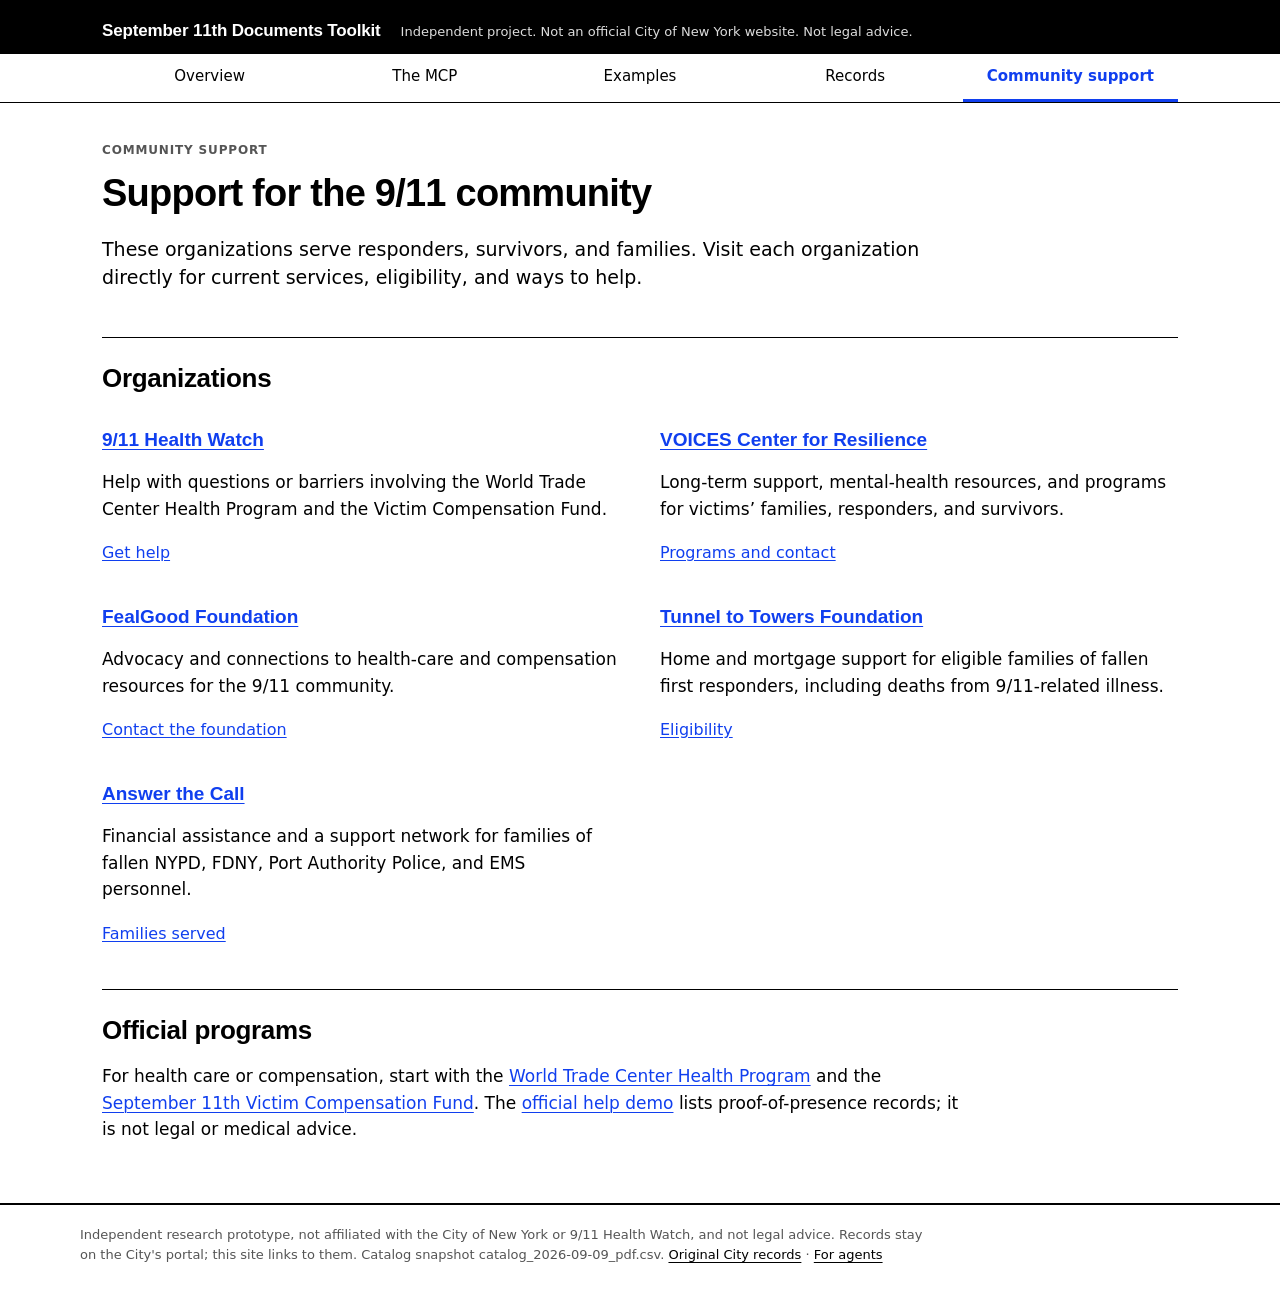
==== docs/community.html @ 44310d8b "Add community support and polish site" ====
<!DOCTYPE html>
<html lang="en" data-theme="light">
<head>
<meta charset="utf-8">
<meta http-equiv="Content-Security-Policy" content="default-src 'none'; script-src 'self'; style-src 'self'; img-src 'self' data:; connect-src 'self'; object-src 'none'; base-uri 'none'; form-action 'none'">
<meta name="referrer" content="no-referrer">
<meta name="viewport" content="width=device-width, initial-scale=1">
<title>Community support · September 11th Documents Toolkit</title>
<meta name="description" content="Verified links to organizations that support people affected by September 11, including responders, survivors, and families of fallen first responders.">
<link rel="canonical" href="https://pranava0x0.github.io/sept11documents-mcp/community.html">
<link rel="stylesheet" href="assets/site.css?v=6f485c01">
</head>
<body>
<a class="skip" href="#main">Skip to main content</a>
<!-- BUILD:mast -->
<header class="mast"><div class="in"><a class="word" href="index.html">September 11th Documents Toolkit</a><span class="note">Independent project. Not an official City of New York website. Not legal advice.</span></div></header>
<nav class="top" aria-label="Pages"><div class="in"><ul>
<li><a href="index.html">Overview</a></li><li><a href="toolkit.html">The MCP</a></li><li><a href="examples.html">Examples</a></li><li><a href="records.html">Records</a></li><li><a href="community.html" aria-current="page">Community support</a></li>
</ul></div></nav>
<!-- /BUILD:mast -->
<main id="main">
<section>
<p class="eyebrow">Community support</p>
<h1>Support for the 9/11 community</h1>
<p class="intro">These organizations serve responders, survivors, and families. Visit each organization directly for current services, eligibility, and ways to help.</p>
</section>
<section>
<h2>Organizations</h2>
<div class="two">
<article><h3><a href="https://www.911healthwatch.org/">9/11 Health Watch</a></h3><p>Help with questions or barriers involving the World Trade Center Health Program and the Victim Compensation Fund.</p><p><a class="cite" href="https://www.911healthwatch.org/if-you-need-help/">Get help</a></p></article>
<article><h3><a href="https://voicescenter.org/about">VOICES Center for Resilience</a></h3><p>Long-term support, mental-health resources, and programs for victims’ families, responders, and survivors.</p><p><a class="cite" href="https://voicescenter.org/">Programs and contact</a></p></article>
<article><h3><a href="https://fealgoodfoundation.com/">FealGood Foundation</a></h3><p>Advocacy and connections to health-care and compensation resources for the 9/11 community.</p><p><a class="cite" href="https://fealgoodfoundation.com/contact/">Contact the foundation</a></p></article>
<article><h3><a href="https://t2t.org/fallen-first-responder-home-program/">Tunnel to Towers Foundation</a></h3><p>Home and mortgage support for eligible families of fallen first responders, including deaths from 9/11-related illness.</p><p><a class="cite" href="https://t2t.org/fallen-first-responder-home-program/eligibility/">Eligibility</a></p></article>
<article><h3><a href="https://www.answerthecall.org/">Answer the Call</a></h3><p>Financial assistance and a support network for families of fallen NYPD, FDNY, Port Authority Police, and EMS personnel.</p><p><a class="cite" href="https://www.answerthecall.org/our-families/">Families served</a></p></article>
</div>
</section>
<section>
<h2>Official programs</h2>
<p>For health care or compensation, start with the <a href="https://www.cdc.gov/wtc/index.html">World Trade Center Health Program</a> and the <a href="https://www.vcf.gov/">September 11th Victim Compensation Fund</a>. The <a href="examples.html#demo-help">official help demo</a> lists proof-of-presence records; it is not legal or medical advice.</p>
</section>
</main>
<!-- BUILD:footer -->
<footer><div class="in">
<p>Independent research prototype, not affiliated with the City of New York or 9/11 Health Watch, and not legal advice. Records stay on the City's portal; this site links to them. Catalog snapshot catalog_2026-09-09_pdf.csv. <a href="https://sept11documents.cityofnewyork.us/">Original City records</a> · <a href="llms.txt">For agents</a></p>
</div></footer>
<!-- /BUILD:footer -->
<script src="assets/site.js?v=ef2e5dd4" defer></script>
</body>
</html>
---- docs/assets/site.css ----
:root{--bg:#ffffff;--surface:#ffffff;--surface-2:#eeeeee;--border:#dddddd;--rule:#000000;--text:#000000;--text-muted:#555555;--accent:#103fef;--on-accent:#ffffff;--accent-hover:#050560;--caution:#ffb320;--on-caution:#000000;--error:#ec131e;--on-error:#ffffff;--success:#00b703;--on-success:#000000;--font-sans:-apple-system,BlinkMacSystemFont,"Segoe UI",system-ui,"Helvetica Neue",Arial,sans-serif;--font-head:"Helvetica Neue",-apple-system,BlinkMacSystemFont,"Segoe UI",Arial,sans-serif;--font-mono:ui-monospace,"SF Mono",Menlo,Consolas,monospace;--measure:860px;--mast-bg:#000000;--on-mast:#ffffff;--on-mast-muted:#dddddd;font-feature-settings:"tnum"}
[data-theme="dark"]{--bg:#111111;--surface:#161616;--surface-2:#222222;--border:#333333;--rule:#ffffff;--text:#f2f2f2;--text-muted:#b0b0b0;--accent:#8ab4ff;--on-accent:#000000;--accent-hover:#b5dbff;--error:#ff6b6b;--on-error:#000000;--success:#5ee27a;--on-success:#000000}
@media (prefers-color-scheme:dark){:root:not([data-theme="light"]){--bg:#111111;--surface:#161616;--surface-2:#222222;--border:#333333;--rule:#ffffff;--text:#f2f2f2;--text-muted:#b0b0b0;--accent:#8ab4ff;--on-accent:#000000;--accent-hover:#b5dbff;--error:#ff6b6b;--on-error:#000000;--success:#5ee27a;--on-success:#000000}}
*{box-sizing:border-box}
html{scroll-behavior:smooth}
@media (prefers-reduced-motion:reduce){html{scroll-behavior:auto}*{transition:none!important}}
body{margin:0;background:var(--bg);color:var(--text);font-family:var(--font-sans);font-size:17px;line-height:1.55;overflow-wrap:break-word}
a{color:var(--accent);text-decoration-thickness:1px;text-underline-offset:3px;transition:color 120ms}
a:hover{color:var(--accent-hover)}
a:focus-visible,button:focus-visible,summary:focus-visible{outline:3px solid var(--accent);outline-offset:2px}
.skip{position:absolute;left:-999px;top:8px;background:var(--accent);color:var(--on-accent);padding:8px 12px}
.skip:focus{left:8px;z-index:10}
.mast{border-top:8px solid var(--rule);background:var(--mast-bg);color:var(--on-mast)}
.mast .in{max-width:1120px;margin:0 auto;padding:10px 22px;display:flex;flex-wrap:wrap;align-items:baseline;gap:4px 20px}
.mast .word{font-family:var(--font-head);font-weight:700;font-size:17px;letter-spacing:-.01em;color:var(--on-mast);text-decoration:none}
.mast .note{font-size:13px;line-height:1.4;color:var(--on-mast-muted)}
nav.top{border-bottom:1px solid var(--rule)}
nav.top .in{max-width:1120px;margin:0 auto;padding:0 22px}
nav.top ul{list-style:none;margin:0;padding:0;display:flex;flex-wrap:wrap;gap:0 22px}
nav.top li a{display:inline-block;padding:10px 0;font-size:15px;font-weight:500;color:var(--text);text-decoration:none;border-bottom:3px solid transparent}
nav.top li a:hover{border-bottom-color:var(--accent);color:var(--text)}
main{max-width:1120px;margin:0 auto;padding:0 22px}
section{padding:26px 0;border-bottom:1px solid var(--rule)}
section:last-of-type{border-bottom:0}
h1{font-family:var(--font-head);font-weight:700;font-size:38px;line-height:1.15;letter-spacing:-.02em;margin:0 0 12px;max-width:var(--measure)}
h2{font-family:var(--font-head);font-weight:700;font-size:26px;line-height:1.15;letter-spacing:-.012em;margin:0 0 12px}
h3{font-family:var(--font-head);font-weight:600;font-size:19px;line-height:1.3;margin:22px 0 8px}
@media (max-width:639px){body{font-size:16px}h1{font-size:27px}h2{font-size:22px}h3{font-size:18px}}
p,li{max-width:var(--measure)}
.intro{font-size:19px;line-height:1.5;font-weight:400;max-width:var(--measure)}
@media (max-width:639px){.intro{font-size:17px}}
.muted{color:var(--text-muted)}
.ledger{display:grid;grid-template-columns:repeat(auto-fill,minmax(205px,1fr));gap:0;border-top:1px solid var(--rule);border-left:1px solid var(--rule);margin:20px 0}
.ledger div{border-right:1px solid var(--rule);border-bottom:1px solid var(--rule);padding:11px 14px}
.ledger b{display:block;font-family:var(--font-head);font-size:26px;line-height:1.15;font-weight:700;letter-spacing:-.02em}
.ledger span{display:block;font-size:15px;line-height:1.45;color:var(--text-muted);margin-top:3px}
.ledger .cite{font-size:13px}
.cite{font-size:.94em;color:var(--accent);text-decoration:underline;text-underline-offset:2px;white-space:normal;overflow-wrap:break-word}
.cite:hover{color:var(--accent-hover)}
/* Column widths as classes: a page CSP of style-src 'self' blocks a style attribute,
   so an inline width silently stops applying. */
.w14{width:14%}
.w22{width:22%}
.w25{width:25%}
.w26{width:26%}
.w30{width:30%}
.w32{width:32%}
.w40{width:40%}
.w50{width:50%}
.w52{width:52%}
.w70{width:70%}
table{border-collapse:collapse;width:100%;font-size:15px;margin:10px 0 4px}
/* A tablet-width window scrolls the table sideways; it never squeezes a column
   until a word breaks mid-syllable. Phones get the stacked shape below. */
.tw{overflow-x:auto}
.tw>table{min-width:640px;table-layout:fixed}
.tw>table td{overflow-wrap:break-word}
th,td{text-align:left;vertical-align:top;padding:8px 12px 8px 0;border-bottom:1px solid var(--border)}
th{border-bottom:2px solid var(--rule);font-weight:600}
.cellnote{display:block;margin-top:6px;color:var(--text-muted);font-size:15px;line-height:1.45}
.badge{display:inline-block;font-size:14px;font-weight:600;padding:1px 8px;border:1px solid var(--rule);border-radius:999px;white-space:nowrap}
.badge.met{background:var(--success);color:var(--on-success);border-color:transparent}
.badge.partial,.badge.notvisible{background:var(--caution);color:var(--on-caution);border-color:transparent}
.badge.upcoming{background:var(--surface-2);color:var(--text)}
.badge.p0{background:var(--rule);color:var(--bg)}
.badge.built{background:var(--success);color:var(--on-success);border-color:transparent}
.btn{display:inline-block;background:var(--accent);color:var(--on-accent);padding:12px 18px;font-weight:600;text-decoration:none;font-size:16px;transition:background 120ms}
.btn:hover{background:var(--accent-hover);color:var(--on-accent)}
.btn.alt{background:transparent;color:var(--text);border:2px solid var(--rule)}
.btn.alt:hover{color:var(--accent);border-color:var(--accent)}
pre{background:var(--surface-2);border-left:4px solid var(--rule);padding:14px 16px;overflow-x:auto;font-family:var(--font-mono);font-size:15px;line-height:1.5;margin:8px 0 16px}
code{overflow-wrap:break-word;font-family:var(--font-mono);font-size:.92em}
ol.steps{counter-reset:s;list-style:none;padding:0;margin:0}
ol.steps li{position:relative;padding-left:44px;margin:0 0 14px;max-width:var(--measure)}
ol.steps li::before{counter-increment:s;content:counter(s);position:absolute;left:0;top:2px;width:30px;height:30px;border:2px solid var(--rule);font-family:var(--font-head);font-weight:700;display:flex;align-items:center;justify-content:center;font-size:15px}
.tl{display:grid;grid-template-columns:minmax(0,1fr) minmax(0,1fr);gap:0;border-top:1px solid var(--rule);margin-top:16px}
.tl>div{padding:16px 18px 18px 0;border-bottom:1px solid var(--border)}
.tl>div:nth-child(odd){border-right:1px solid var(--rule)}
.tl>div:nth-child(even){padding-left:18px;padding-right:0}
.tl h4{margin:0 0 6px;font-size:16px;font-weight:600}
.tl p{margin:0 0 8px;font-size:16px}
.tl blockquote{margin:0 0 8px;padding-left:12px;border-left:3px solid var(--border);font-size:16px}
.tl .hd{background:var(--surface-2);font-weight:600;font-size:16px;padding:10px 12px}
@media (max-width:899px){.tl{grid-template-columns:1fr}.tl>div:nth-child(odd){border-right:0}.tl>div:nth-child(even){padding-left:0}}
footer{border-top:8px solid var(--rule);margin-top:40px;padding:28px 22px 48px;font-size:15px;color:var(--text-muted)}
footer .in{max-width:1120px;margin:0 auto}
footer a{color:var(--text)}
ul.plain{padding-left:20px}
/* minmax(0,1fr), not 1fr: a long <code> path sets a column's min-content
   width and pushes the grid past the viewport between 900 and 1100px. */
.two{display:grid;grid-template-columns:minmax(0,1fr) minmax(0,1fr);gap:0 40px}
@media (max-width:899px){.two{grid-template-columns:1fr}}

/* Small phones (iPhone SE and narrower): more room for the words, one figure per row. */
@media (max-width:380px){
main{padding:0 16px}
h1{font-size:25px}
.ledger{grid-template-columns:1fr}
}

@media (max-width:639px){
/* On a phone the same eight figures read as rows: the number in a fixed column,
   its caption beside it. Boxed tiles spent most of their height on padding and
   on captions wrapping in a 150px column. Declared after the base .ledger rule:
   same specificity, so source order decides. */
.ledger{display:block;border-left:0;margin:16px 0}
.ledger div{display:flex;gap:12px;align-items:baseline;border-right:0;padding:7px 0}
.ledger b{flex:0 0 82px;font-size:19px;text-align:right}
.ledger span{margin-top:0;font-size:14px;line-height:1.4}
.ledger .cite{font-size:12px}
}

/* Phones and small tablets: the same table, read as labelled rows. `thead`
   goes away and each cell carries its column name, so no column of prose has
   to survive at 90px wide. Columns return at 768px, where four of them fit. */
@media (max-width:767px){
.tw{overflow-x:visible}
.tw>table{min-width:0;display:block;font-size:16px}
/* Kept in the accessibility tree, out of the layout: a clipped thead whose
   row and cells still lay out as table parts reports a false width. */
.tw>table>thead{position:absolute;width:1px;height:1px;overflow:hidden;clip-path:inset(50%);white-space:nowrap}
.tw>table>thead>tr,.tw>table>thead>tr>th{display:block;width:1px;overflow:hidden;padding:0;border:0}
.tw>table>tbody{display:block}
.tw>table>tbody>tr{display:block;padding:14px 0 4px;border-bottom:1px solid var(--border)}
.tw>table>tbody>tr:first-child{padding-top:4px}
.tw>table>tbody>tr>td{display:block;padding:0 0 10px;border-bottom:0}
.tw>table>tbody>tr>td:before{content:attr(data-label);display:block;margin-bottom:2px;font-size:13px;letter-spacing:.08em;text-transform:uppercase;color:var(--text-muted)}
.tw>table>tbody>tr>td[data-label=""]:before{display:none}
}

/* Shared page links stay reachable while reading reference material. */
nav.top{position:sticky;top:0;z-index:20;background:var(--bg)}
main section[id]{scroll-margin-top:64px}
/* Folds: a section's lead stays visible; its bulk opens on request. */
.fold{border-top:1px solid var(--border);margin:12px 0 4px}
.fold>summary{cursor:pointer;list-style:none;padding:10px 28px 10px 0;font-weight:600;position:relative}
.fold>summary::-webkit-details-marker{display:none}
.fold>summary:after{content:"+";position:absolute;right:4px;top:8px;font-family:var(--font-mono);font-size:20px;line-height:1;color:var(--text-muted)}
.fold[open]>summary:after{content:"\2212"}
.fold>summary:hover{color:var(--accent)}
.fold>summary:focus-visible{outline:3px solid var(--accent);outline-offset:2px}
.fold .foldbody{animation:unfold 180ms ease-out}
@keyframes unfold{from{opacity:0;transform:translateY(-4px)}to{opacity:1;transform:none}}
@media (prefers-reduced-motion:reduce){.fold .foldbody{animation:none}}
@media print{.fold .foldbody{display:block!important}.fold>summary:after{content:""}}

/* Research examples are independent records, not paired evidence. */
.tl{grid-template-columns:1fr}
.tl>div:nth-child(odd){border-right:0}
.tl>div:nth-child(even){padding-left:0}
.cite{white-space:normal;overflow-wrap:break-word}

/* Compact, direct navigation on every width. No mobile menu to open first. */
[hidden]{display:none!important}
nav.top ul{display:grid;grid-template-columns:repeat(5,minmax(0,1fr));gap:0;padding:0}
nav.top li{min-width:0}
nav.top li a{display:flex;align-items:center;justify-content:center;min-height:48px;padding:8px 4px;text-align:center;line-height:1.25}
nav.top li a[aria-current="page"]{border-bottom-color:var(--accent);font-weight:700;color:var(--accent)}
footer{margin-top:18px;padding:16px 22px 24px;border-top:2px solid var(--rule);font-size:13px}
footer p{margin:4px 0}
.workspace-intro{padding:22px 0 16px}
.workspace-intro h1{font-size:34px;margin:4px 0 8px}
.workspace-intro p{margin:0;max-width:none}
.eyebrow{font-size:12px;font-weight:600;letter-spacing:.07em;text-transform:uppercase;color:var(--text-muted)}
.workspace{border:1px solid var(--rule)}
.demo-tabs{display:grid;grid-template-columns:repeat(3,minmax(0,1fr));background:var(--surface-2);border-bottom:1px solid var(--rule)}
.demo-tabs a{display:flex;align-items:center;justify-content:center;text-align:center;min-height:48px;padding:8px;font-size:15px;line-height:1.3;font-weight:600;color:var(--text);text-decoration:none;border-bottom:3px solid transparent}
.demo-tabs a[aria-selected="true"]{border-bottom-color:var(--accent);color:var(--accent);background:var(--bg)}
.demo-panel{padding:20px;border:0;scroll-margin-top:64px}
.demo-heading{display:flex;align-items:baseline;justify-content:space-between;gap:10px;margin-bottom:18px}
.demo-heading h2{font-size:23px;margin:0}
.demo-label{font-size:12px;white-space:nowrap;color:var(--text-muted)}
.demo-grid{display:grid;grid-template-columns:minmax(0,1.65fr) minmax(0,1fr);gap:28px}
.demo-primary{min-width:0}
.demo-primary label{display:block;font-size:14px;font-weight:600;margin-bottom:5px}
select{font:inherit;font-size:16px;border:1px solid var(--rule);border-radius:0;min-height:44px;padding:8px 32px 8px 10px;width:100%;color:var(--text);background:var(--bg)}
select:focus-visible,.demo-panel:focus-visible{outline:3px solid var(--accent);outline-offset:2px}
.demo-context{border-left:1px solid var(--border);padding-left:24px;font-size:15px}
.demo-context h3{font-size:16px;margin:0 0 6px}
.demo-context h3:not(:first-child){margin-top:18px}
.demo-context p{margin:0 0 12px}
.tool-path{font-size:13px;line-height:1.7}
.record-result,.budget-result{margin-top:16px}
.context-item,.research-path{margin-top:20px;padding-top:16px;border-top:1px solid var(--border)}
.context-item:first-of-type,.research-path:first-of-type{margin-top:16px}
.context-item h3,.research-path h3{margin:4px 0 8px;font-size:20px}
.release-metrics{display:grid;grid-template-columns:repeat(4,minmax(0,1fr));border:1px solid var(--border);margin:12px 0}
.release-metrics div{padding:12px;border-right:1px solid var(--border)}
.release-metrics div:last-child{border-right:0}
.release-metrics b,.release-metrics span{display:block}.release-metrics b{font-size:24px}.release-metrics span{font-size:13px;color:var(--text-muted)}
.release-result{margin-top:16px}.release-result h3{margin:5px 0 8px;font-size:20px}
.collection-result{margin-top:16px}.collection-result h3{margin:5px 0 8px;font-size:20px}
.release-timeline{list-style:none;margin:16px 0;padding:0;border-left:2px solid var(--accent)}
.release-timeline li{display:grid;gap:5px;padding:0 0 20px 18px;position:relative}.release-timeline li:before{content:"";position:absolute;left:-7px;top:5px;width:10px;height:10px;background:var(--accent);border-radius:50%}
.release-timeline b{font-size:14px}.release-timeline span{display:block}.release-timeline .muted{font-size:13px}
.record-result h3,.budget-result h3{margin:4px 0 10px;font-size:21px}
.record-result .eyebrow,.budget-result .eyebrow{margin:0}
.record-result blockquote{font-family:Georgia,"Times New Roman",serif;font-size:21px;line-height:1.5;margin:12px 0;border-left:3px solid var(--accent);padding-left:16px}
.result-note{font-size:13px;line-height:1.45;color:var(--text-muted)}
.result-actions{display:flex;flex-wrap:wrap;align-items:center;gap:8px}
.result-actions .btn{padding:10px 14px;min-height:44px;font-size:15px}
.quiet{font:inherit;font-size:14px;min-height:44px;border:1px solid var(--border);background:var(--bg);color:var(--text);padding:8px 12px;cursor:pointer}
.quiet:hover{border-color:var(--accent);color:var(--accent)}
.source-id{font-size:14px;margin:10px 0 0}
#copy-status:empty{display:none}
.amount{font-size:32px;font-weight:700;letter-spacing:-.02em;margin:6px 0}
.budget-result p:not(.amount):not(.eyebrow){margin:6px 0}
.source-link{display:inline-block;padding:8px 0;font-size:14px}
.evidence-stages{display:grid;grid-template-columns:repeat(5,minmax(0,1fr));margin-top:10px;border:1px solid var(--border)}
.evidence-stages button{font:inherit;font-size:13px;line-height:1.25;min-height:44px;padding:8px 4px;border:0;background:var(--bg);color:var(--text);cursor:pointer}
.evidence-stages button+button{border-left:1px solid var(--border)}
.evidence-stages button[aria-pressed="true"]{background:var(--rule);color:var(--bg)}
.evidence-stages .state{display:block;font-size:11px;font-weight:400;letter-spacing:.05em;text-transform:uppercase;color:var(--text-muted)}
.evidence-stages button[aria-pressed="true"] .state{color:var(--bg)}
.stage-notes{margin:0}
.stage-notes>div{border-bottom:1px solid var(--border);padding:12px 0}
.stage-notes dt{font-size:17px;font-weight:600;margin:0 0 5px}
.stage-notes dd{margin:0;font-size:14px;line-height:1.5}
.stage-notes .next{display:block;margin-top:6px;color:var(--text-muted)}
.help-result h4,.budget-result h4{font-size:16px;margin:18px 0 6px}
.facts{display:grid;grid-template-columns:132px minmax(0,1fr);gap:6px 14px;margin:10px 0;font-size:15px;line-height:1.5}
.facts>div{display:contents}
.facts dt{font-weight:600}
.facts dd{margin:0}
q{quotes:"\201C" "\201D"}
.rules,.lanes,.statements{list-style:none;padding:0;margin:0}
.statements>li{padding:7px 0;border-bottom:1px solid var(--border);font-size:16px;line-height:1.5}
#statements h3{margin-top:20px}
.rules>li,.lanes>li{padding:7px 0;border-bottom:1px solid var(--border);font-size:15px;line-height:1.5}
.lanes>li>b{display:block;margin-bottom:3px}
.lanes ul{margin:0;padding-left:18px}
.lanes li li{margin:3px 0}
.official{font-size:14px;margin:12px 0 0}
.folder-search{margin-top:8px}
.search-row{display:flex;gap:8px}
.search-row input{font:inherit;font-size:16px;flex:1;min-width:0;border:1px solid var(--rule);border-radius:0;min-height:44px;padding:8px 10px;background:var(--bg);color:var(--text)}
.search-row input:focus-visible{outline:3px solid var(--accent);outline-offset:2px}
.search-row .btn{padding:10px 14px;min-height:44px;font-size:15px}
.folder-results{list-style:none;padding:0;margin:8px 0 0;border-top:1px solid var(--border)}
.folder-results li{padding:8px 0;border-bottom:1px solid var(--border);font-size:15px;line-height:1.45}
.folder-results b{display:block;font-weight:600;overflow-wrap:anywhere}
.folder-results .meta{color:var(--text-muted)}
.due-list li{display:flex;gap:10px;flex-wrap:wrap;align-items:baseline;padding:7px 0;border-bottom:1px solid var(--border);font-size:15px}
.due-list b{font-weight:600;white-space:nowrap}
.example{margin-top:18px;border-top:1px solid var(--border);padding-top:12px}
.example h3{margin:4px 0 8px;font-size:19px}
.example pre.response{max-height:440px;overflow:auto;font-size:13px}
.example pre.request{font-size:14px}
#example-choice{max-width:var(--measure)}
.help-strip{display:flex;flex-wrap:wrap;justify-content:space-between;gap:4px 20px;font-size:13px;padding:14px 0}
.help-strip p{margin:0}
.demo-home .ledger{margin:14px 0;grid-template-columns:1fr}
.demo-home .ledger div{display:flex;align-items:baseline;gap:14px}
.demo-home .ledger b{font-size:24px;min-width:146px}
@media (max-width:899px){
  .demo-grid{grid-template-columns:minmax(0,1fr) minmax(0,1fr);gap:20px}
  .demo-context{padding-left:20px}
  .demo-label{display:none}
}
@media (max-width:639px){
  .demo-tabs{grid-template-columns:repeat(2,minmax(0,1fr))}
  .demo-tabs a:nth-child(n+3){border-top:1px solid var(--border)}
  .evidence-stages{grid-template-columns:1fr}
  .evidence-stages button{text-align:left;padding:8px 10px}
  .evidence-stages button+button{border-left:0;border-top:1px solid var(--border)}
  .evidence-stages .state{display:inline;margin-left:8px}
  .facts{grid-template-columns:1fr;gap:2px 0}
  .facts dt{margin-top:8px}
  main,nav.top .in{padding-left:14px;padding-right:14px}
  .mast .in{padding:8px 14px;gap:2px}
  .mast .word{font-size:15px}
  .mast .note{font-size:11px}
  nav.top li a{font-size:12px}
  .workspace-intro{padding:16px 0 12px}
  .workspace-intro h1{font-size:27px}
  .workspace-intro>p:not(.eyebrow){font-size:15px;line-height:1.4}
  .demo-tabs a{font-size:13px;padding:8px 5px}
  .demo-panel{padding:14px}
  .demo-heading{margin-bottom:12px}
  .demo-heading h2{font-size:19px}
  .demo-grid{display:block}
  .demo-context{border-left:0;border-top:1px solid var(--border);padding:12px 0 0;margin-top:14px}
  .demo-context h3,.demo-context .tool-path{display:none}
  .demo-context p{font-size:13px;margin:0 0 8px}
  .release-metrics{grid-template-columns:repeat(2,minmax(0,1fr))}.release-metrics div:nth-child(2){border-right:0}.release-metrics div:nth-child(n+3){border-top:1px solid var(--border)}
  .record-result h3{font-size:19px}
  .record-result blockquote{font-size:18px;margin:10px 0;padding-left:12px}
  .record-result .eyebrow{font-size:10px}
  .demo-home .ledger b{font-size:21px;min-width:130px;text-align:left;flex:auto}
  .demo-home .ledger span{font-size:14px}
}
@media print{nav.top,.demo-tabs,.copy-citation,.evidence-stages,.folder-search{display:none}.demo-panel{break-inside:avoid}.workspace{border:0}.example pre.response{max-height:none}}
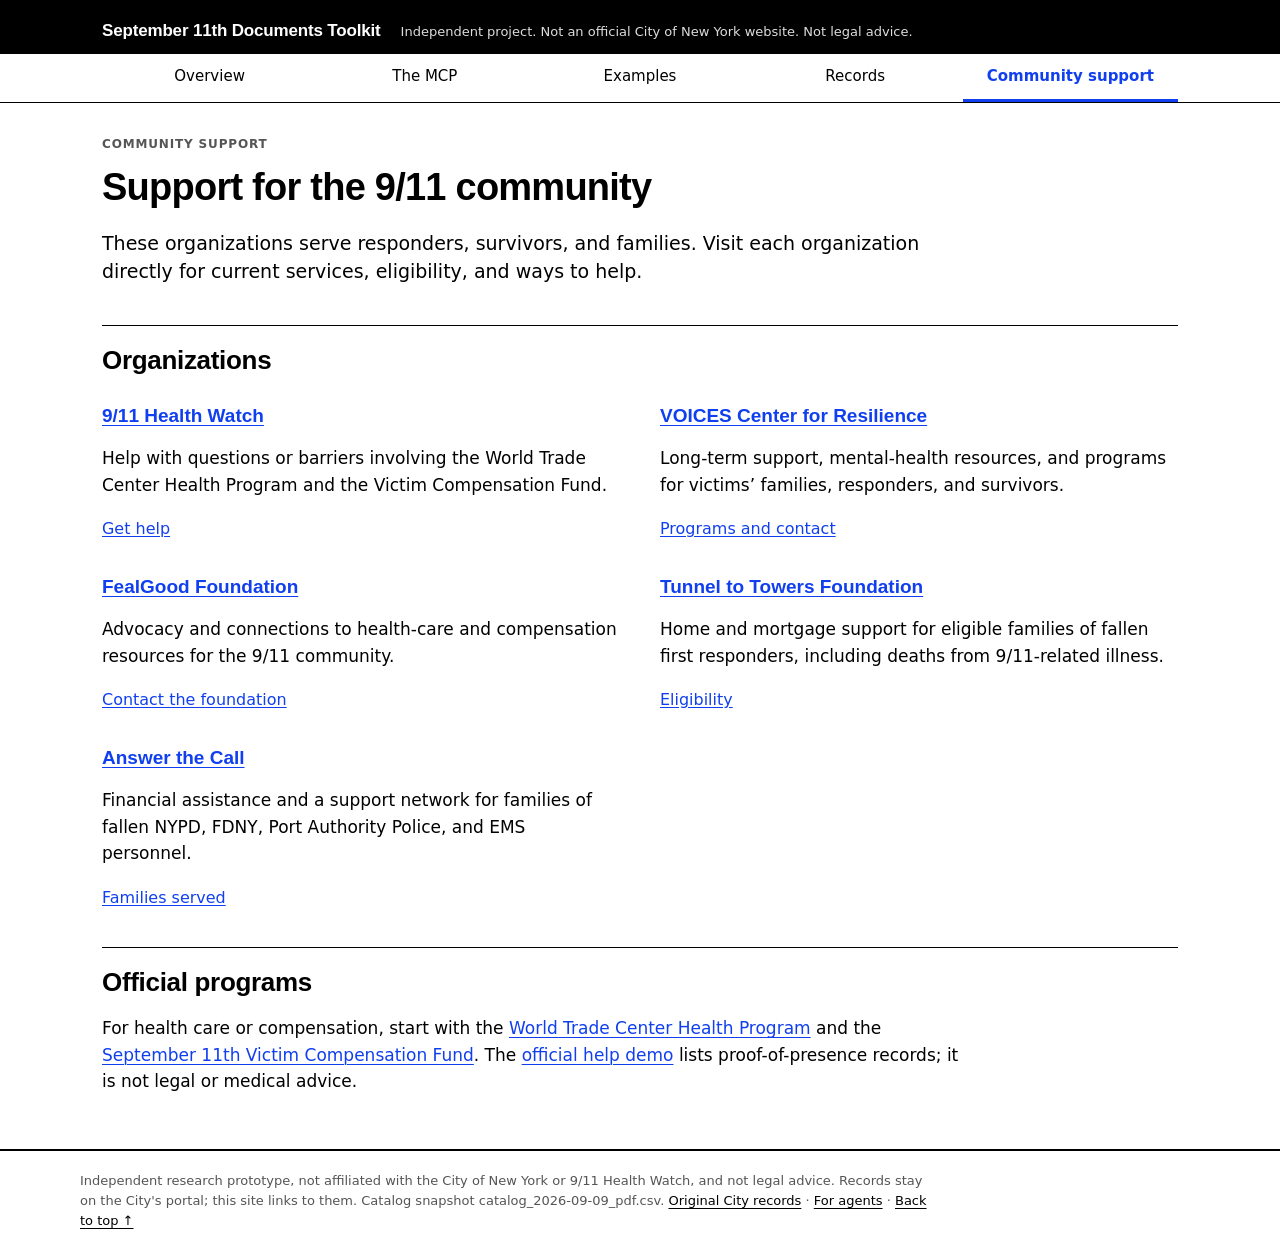
==== commit a92d4ec8: "Simplify toolkit navigation" ====
--- a/docs/community.html
+++ b/docs/community.html
@@ -8,7 +8,7 @@
 <title>Community support · September 11th Documents Toolkit</title>
 <meta name="description" content="Verified links to organizations that support people affected by September 11, including responders, survivors, and families of fallen first responders.">
 <link rel="canonical" href="https://pranava0x0.github.io/sept11documents-mcp/community.html">
-<link rel="stylesheet" href="assets/site.css?v=6f485c01">
+<link rel="stylesheet" href="assets/site.css?v=9fe77cd5">
 </head>
 <body>
 <a class="skip" href="#main">Skip to main content</a>
@@ -21,7 +21,7 @@
 <main id="main">
 <section>
 <p class="eyebrow">Community support</p>
-<h1>Support for the 9/11 community</h1>
+<h1 id="top">Support for the 9/11 community</h1>
 <p class="intro">These organizations serve responders, survivors, and families. Visit each organization directly for current services, eligibility, and ways to help.</p>
 </section>
 <section>
@@ -41,7 +41,7 @@
 </main>
 <!-- BUILD:footer -->
 <footer><div class="in">
-<p>Independent research prototype, not affiliated with the City of New York or 9/11 Health Watch, and not legal advice. Records stay on the City's portal; this site links to them. Catalog snapshot catalog_2026-09-09_pdf.csv. <a href="https://sept11documents.cityofnewyork.us/">Original City records</a> · <a href="llms.txt">For agents</a></p>
+<p>Independent research prototype, not affiliated with the City of New York or 9/11 Health Watch, and not legal advice. Records stay on the City's portal; this site links to them. Catalog snapshot catalog_2026-09-09_pdf.csv. <a href="https://sept11documents.cityofnewyork.us/">Original City records</a> · <a href="llms.txt">For agents</a> · <a href="#top">Back to top ↑</a></p>
 </div></footer>
 <!-- /BUILD:footer -->
 <script src="assets/site.js?v=ef2e5dd4" defer></script>
--- a/docs/assets/site.css
+++ b/docs/assets/site.css
@@ -20,11 +20,11 @@
 nav.top li a{display:inline-block;padding:10px 0;font-size:15px;font-weight:500;color:var(--text);text-decoration:none;border-bottom:3px solid transparent}
 nav.top li a:hover{border-bottom-color:var(--accent);color:var(--text)}
 main{max-width:1120px;margin:0 auto;padding:0 22px}
-section{padding:26px 0;border-bottom:1px solid var(--rule)}
+section{padding:20px 0;border-bottom:1px solid var(--rule)}
 section:last-of-type{border-bottom:0}
 h1{font-family:var(--font-head);font-weight:700;font-size:38px;line-height:1.15;letter-spacing:-.02em;margin:0 0 12px;max-width:var(--measure)}
 h2{font-family:var(--font-head);font-weight:700;font-size:26px;line-height:1.15;letter-spacing:-.012em;margin:0 0 12px}
-h3{font-family:var(--font-head);font-weight:600;font-size:19px;line-height:1.3;margin:22px 0 8px}
+h3{font-family:var(--font-head);font-weight:600;font-size:19px;line-height:1.3;margin:16px 0 8px}
 @media (max-width:639px){body{font-size:16px}h1{font-size:27px}h2{font-size:22px}h3{font-size:18px}}
 p,li{max-width:var(--measure)}
 .intro{font-size:19px;line-height:1.5;font-weight:400;max-width:var(--measure)}
@@ -82,7 +82,7 @@
 .tl blockquote{margin:0 0 8px;padding-left:12px;border-left:3px solid var(--border);font-size:16px}
 .tl .hd{background:var(--surface-2);font-weight:600;font-size:16px;padding:10px 12px}
 @media (max-width:899px){.tl{grid-template-columns:1fr}.tl>div:nth-child(odd){border-right:0}.tl>div:nth-child(even){padding-left:0}}
-footer{border-top:8px solid var(--rule);margin-top:40px;padding:28px 22px 48px;font-size:15px;color:var(--text-muted)}
+footer{border-top:8px solid var(--rule);margin-top:28px;padding:20px 22px 32px;font-size:15px;color:var(--text-muted)}
 footer .in{max-width:1120px;margin:0 auto}
 footer a{color:var(--text)}
 ul.plain{padding-left:20px}
@@ -90,6 +90,8 @@
    width and pushes the grid past the viewport between 900 and 1100px. */
 .two{display:grid;grid-template-columns:minmax(0,1fr) minmax(0,1fr);gap:0 40px}
 @media (max-width:899px){.two{grid-template-columns:1fr}}
+.section-nav{display:flex;flex-wrap:wrap;gap:0 16px;margin:14px 0 0;font-size:14px;font-weight:600}
+.section-nav a{padding:7px 0}
 
 /* Small phones (iPhone SE and narrower): more room for the words, one figure per row. */
 @media (max-width:380px){
@@ -158,7 +160,7 @@
 nav.top li a[aria-current="page"]{border-bottom-color:var(--accent);font-weight:700;color:var(--accent)}
 footer{margin-top:18px;padding:16px 22px 24px;border-top:2px solid var(--rule);font-size:13px}
 footer p{margin:4px 0}
-.workspace-intro{padding:22px 0 16px}
+.workspace-intro{padding:16px 0 12px}
 .workspace-intro h1{font-size:34px;margin:4px 0 8px}
 .workspace-intro p{margin:0;max-width:none}
 .eyebrow{font-size:12px;font-weight:600;letter-spacing:.07em;text-transform:uppercase;color:var(--text-muted)}
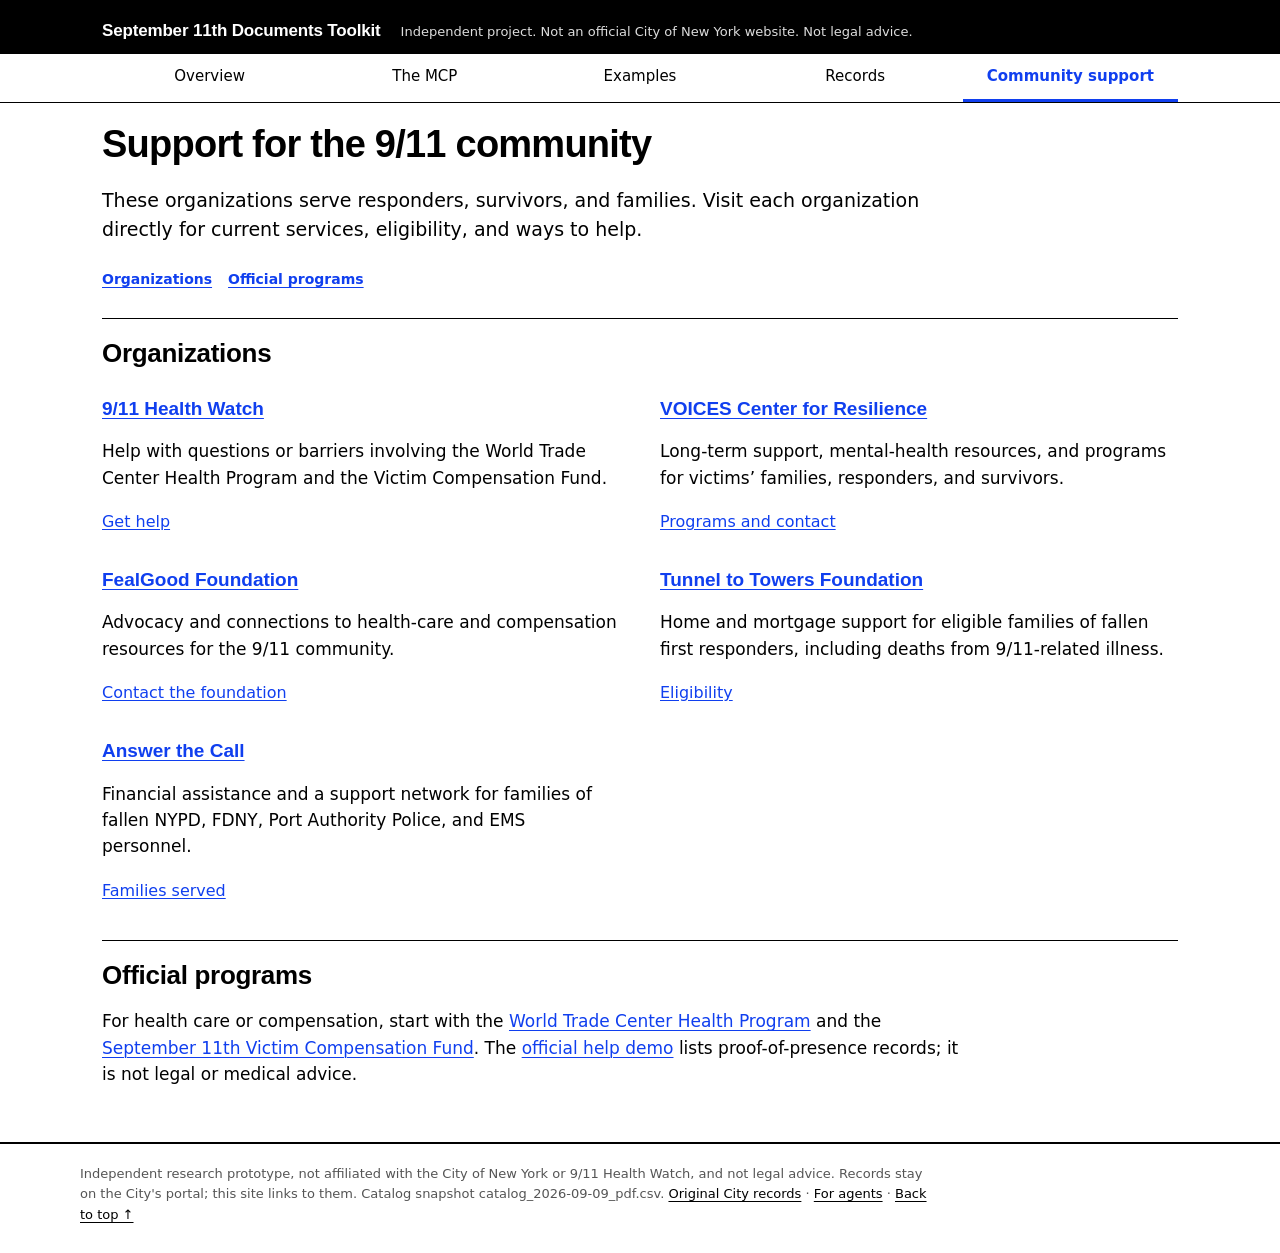
==== commit 96fa8a8c: "Align page navigation" ====
--- a/docs/community.html
+++ b/docs/community.html
@@ -20,11 +20,11 @@
 <!-- /BUILD:mast -->
 <main id="main">
 <section>
-<p class="eyebrow">Community support</p>
 <h1 id="top">Support for the 9/11 community</h1>
 <p class="intro">These organizations serve responders, survivors, and families. Visit each organization directly for current services, eligibility, and ways to help.</p>
+<nav class="section-nav" aria-label="On this page"><a href="#organizations">Organizations</a><a href="#official-programs">Official programs</a></nav>
 </section>
-<section>
+<section id="organizations">
 <h2>Organizations</h2>
 <div class="two">
 <article><h3><a href="https://www.911healthwatch.org/">9/11 Health Watch</a></h3><p>Help with questions or barriers involving the World Trade Center Health Program and the Victim Compensation Fund.</p><p><a class="cite" href="https://www.911healthwatch.org/if-you-need-help/">Get help</a></p></article>
@@ -34,7 +34,7 @@
 <article><h3><a href="https://www.answerthecall.org/">Answer the Call</a></h3><p>Financial assistance and a support network for families of fallen NYPD, FDNY, Port Authority Police, and EMS personnel.</p><p><a class="cite" href="https://www.answerthecall.org/our-families/">Families served</a></p></article>
 </div>
 </section>
-<section>
+<section id="official-programs">
 <h2>Official programs</h2>
 <p>For health care or compensation, start with the <a href="https://www.cdc.gov/wtc/index.html">World Trade Center Health Program</a> and the <a href="https://www.vcf.gov/">September 11th Victim Compensation Fund</a>. The <a href="examples.html#demo-help">official help demo</a> lists proof-of-presence records; it is not legal or medical advice.</p>
 </section>
